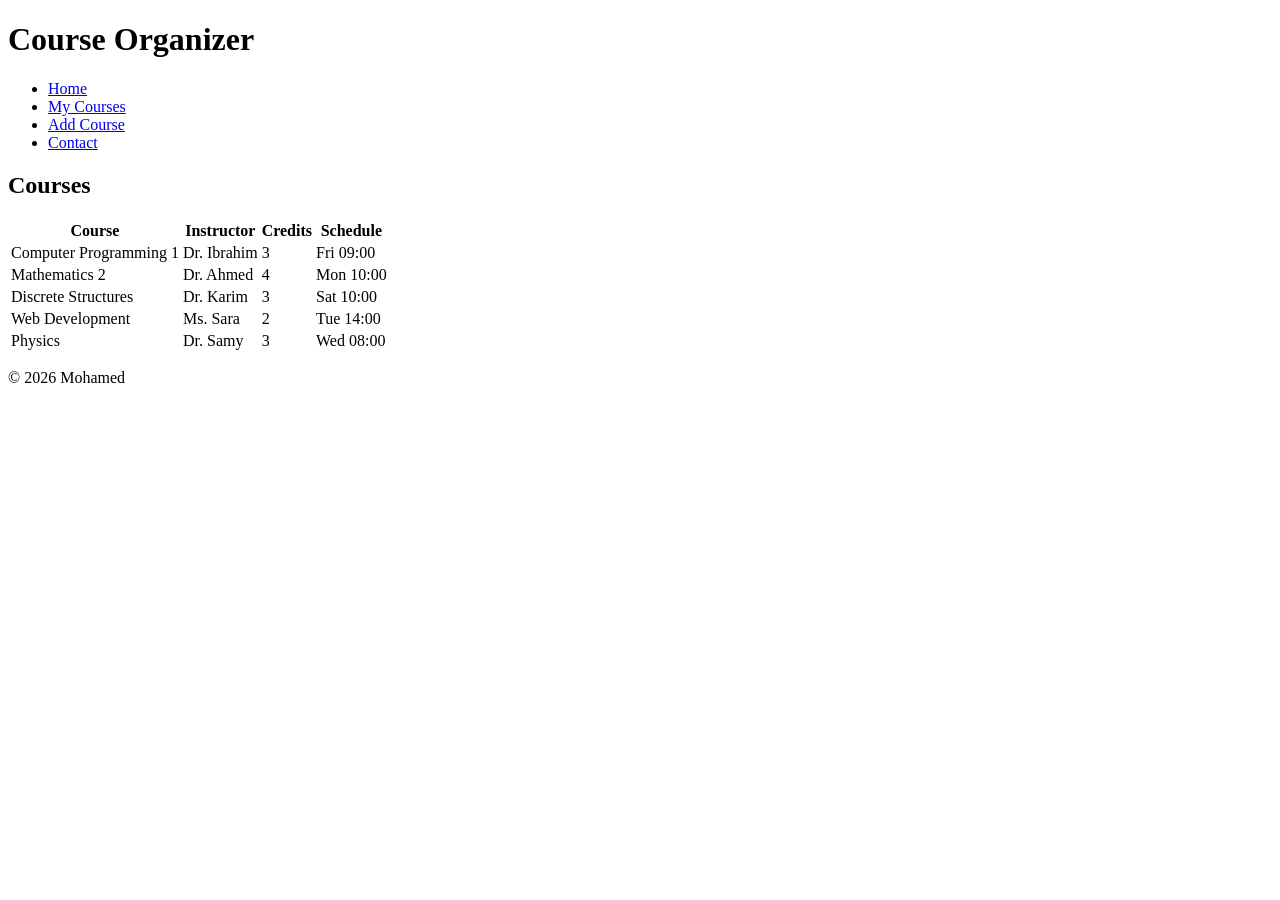
==== courses.html @ 90eda1db "Create courses.html" ====
<!doctype html>
<html lang="en">
<head>
  <meta charset="utf-8">
  <meta name="viewport" content="width=device-width,initial-scale=1">
  <title>Course Organizer — My Courses</title>
  <link rel="stylesheet" href="style.css">
</head>
<body>
  <header>
    <h1>Course Organizer</h1>
    <nav>
      <ul>
        <li><a href="index.html">Home</a></li>
        <li><a href="courses.html" class="active">My Courses</a></li>
        <li><a href="add-course.html">Add Course</a></li>
        <li><a href="contact.html">Contact</a></li>
      </ul>
    </nav>
  </header>

  <main>
    <section>
      <h2>Courses</h2>
      <div class="table-wrap">
        <table>
          <thead>
            <tr><th>Course</th><th>Instructor</th><th>Credits</th><th>Schedule</th></tr>
          </thead>
          <tbody>
            <tr><td>Computer Programming 1</td><td>Dr. Ibrahim</td><td>3</td><td>Fri 09:00</td></tr>
            <tr><td>Mathematics 2</td><td>Dr. Ahmed</td><td>4</td><td>Mon 10:00</td></tr>
            <tr><td>Discrete Structures</td><td>Dr. Karim</td><td>3</td><td>Sat 10:00</td></tr>
            <tr><td>Web Development</td><td>Ms. Sara</td><td>2</td><td>Tue 14:00</td></tr>
            <tr><td>Physics</td><td>Dr. Samy</td><td>3</td><td>Wed 08:00</td></tr>
          </tbody>
        </table>
      </div>
    </section>
  </main>

  <footer>
    <p>&copy; 2026 Mohamed</p>
  </footer>
</body>
  </html>
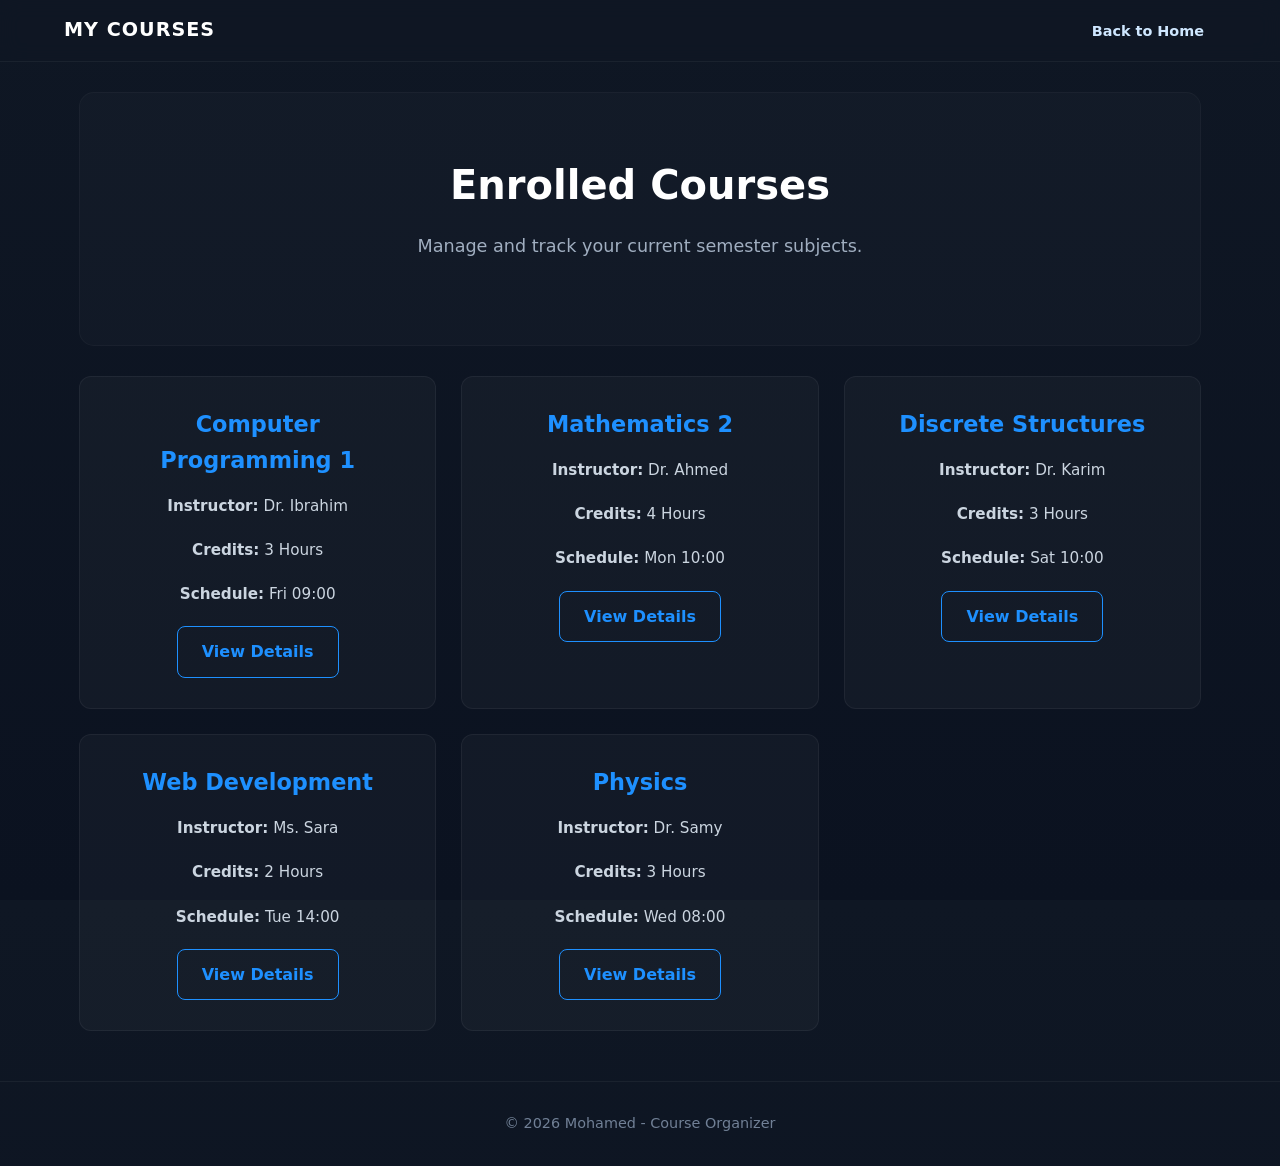
==== commit d0ef5ce4: "Update courses.html" ====
--- a/courses.html
+++ b/courses.html
@@ -1,46 +1,74 @@
-<!doctype html>
+<!DOCTYPE html>
 <html lang="en">
 <head>
-  <meta charset="utf-8">
-  <meta name="viewport" content="width=device-width,initial-scale=1">
-  <title>Course Organizer — My Courses</title>
-  <link rel="stylesheet" href="style.css">
+    <meta charset="UTF-8">
+    <meta name="viewport" content="width=device-width, initial-scale=1.0">
+    <title>My Courses - Course Organizer</title>
+    <link rel="stylesheet" href="style.css">
 </head>
 <body>
-  <header>
-    <h1>Course Organizer</h1>
-    <nav>
-      <ul>
-        <li><a href="index.html">Home</a></li>
-        <li><a href="courses.html" class="active">My Courses</a></li>
-        <li><a href="add-course.html">Add Course</a></li>
-        <li><a href="contact.html">Contact</a></li>
-      </ul>
-    </nav>
-  </header>
+    <header class="site-header">
+        <div class="container header-inner">
+            <div class="brand">MY COURSES</div>
+            <nav class="main-nav">
+                <ul>
+                    <li><a href="index.html">Back to Home</a></li>
+                </ul>
+            </nav>
+        </div>
+    </header>
 
-  <main>
-    <section>
-      <h2>Courses</h2>
-      <div class="table-wrap">
-        <table>
-          <thead>
-            <tr><th>Course</th><th>Instructor</th><th>Credits</th><th>Schedule</th></tr>
-          </thead>
-          <tbody>
-            <tr><td>Computer Programming 1</td><td>Dr. Ibrahim</td><td>3</td><td>Fri 09:00</td></tr>
-            <tr><td>Mathematics 2</td><td>Dr. Ahmed</td><td>4</td><td>Mon 10:00</td></tr>
-            <tr><td>Discrete Structures</td><td>Dr. Karim</td><td>3</td><td>Sat 10:00</td></tr>
-            <tr><td>Web Development</td><td>Ms. Sara</td><td>2</td><td>Tue 14:00</td></tr>
-            <tr><td>Physics</td><td>Dr. Samy</td><td>3</td><td>Wed 08:00</td></tr>
-          </tbody>
-        </table>
-      </div>
-    </section>
-  </main>
+    <main class="container">
+        <section class="hero">
+            <h1>Enrolled Courses</h1>
+            <p>Manage and track your current semester subjects.</p>
+        </section>
 
-  <footer>
-    <p>&copy; 2026 Mohamed</p>
-  </footer>
+        <div class="features">
+            <article class="feature-card">
+                <h3>Computer Programming 1</h3>
+                <p><strong>Instructor:</strong> Dr. Ibrahim</p>
+                <p><strong>Credits:</strong> 3 Hours</p>
+                <p><strong>Schedule:</strong> Fri 09:00</p>
+                <a href="#" class="btn btn-secondary">View Details</a>
+            </article>
+
+            <article class="feature-card">
+                <h3>Mathematics 2</h3>
+                <p><strong>Instructor:</strong> Dr. Ahmed</p>
+                <p><strong>Credits:</strong> 4 Hours</p>
+                <p><strong>Schedule:</strong> Mon 10:00</p>
+                <a href="#" class="btn btn-secondary">View Details</a>
+            </article>
+
+            <article class="feature-card">
+                <h3>Discrete Structures</h3>
+                <p><strong>Instructor:</strong> Dr. Karim</p>
+                <p><strong>Credits:</strong> 3 Hours</p>
+                <p><strong>Schedule:</strong> Sat 10:00</p>
+                <a href="#" class="btn btn-secondary">View Details</a>
+            </article>
+
+            <article class="feature-card">
+                <h3>Web Development</h3>
+                <p><strong>Instructor:</strong> Ms. Sara</p>
+                <p><strong>Credits:</strong> 2 Hours</p>
+                <p><strong>Schedule:</strong> Tue 14:00</p>
+                <a href="#" class="btn btn-secondary">View Details</a>
+            </article>
+
+            <article class="feature-card">
+                <h3>Physics</h3>
+                <p><strong>Instructor:</strong> Dr. Samy</p>
+                <p><strong>Credits:</strong> 3 Hours</p>
+                <p><strong>Schedule:</strong> Wed 08:00</p>
+                <a href="#" class="btn btn-secondary">View Details</a>
+            </article>
+        </div>
+    </main>
+
+    <footer class="site-footer">
+        <p>&copy; 2026 Mohamed - Course Organizer</p>
+    </footer>
 </body>
-  </html>
+</html>
--- a/style.css
+++ b/style.css
@@ -0,0 +1,189 @@
+/* Global reset and box sizing */
+* { 
+    box-sizing: border-box; 
+    margin: 0; 
+    padding: 0; 
+}
+
+html, body { 
+    height: 100%; 
+}
+
+body {
+    font-family: system-ui, -apple-system, "Segoe UI", Roboto, Arial, sans-serif;
+    background: linear-gradient(180deg, #0f1724 0%, #0b1220 100%);
+    color: #e6eef8;
+    line-height: 1.6;
+    -webkit-font-smoothing: antialiased;
+}
+
+/* Layout container */
+.container {
+    width: 90%;
+    max-width: 1200px;
+    margin: 0 auto;
+    padding: 0 15px;
+}
+
+/* Header & Navigation */
+.site-header {
+    background: rgba(15, 23, 36, 0.8);
+    border-bottom: 1px solid rgba(255, 255, 255, 0.05);
+    position: sticky;
+    top: 0;
+    z-index: 100;
+    backdrop-filter: blur(10px);
+}
+
+.header-inner {
+    display: flex;
+    align-items: center;
+    justify-content: space-between;
+    padding: 15px 0;
+}
+
+.brand {
+    font-size: 1.2rem;
+    font-weight: 800;
+    letter-spacing: 1px;
+    color: #fff;
+    text-transform: uppercase;
+}
+
+.main-nav ul {
+    list-style: none;
+    display: flex;
+    gap: 15px;
+}
+
+.main-nav a {
+    color: #cfe7ff;
+    text-decoration: none;
+    font-weight: 600;
+    font-size: 0.9rem;
+    padding: 8px 12px;
+    border-radius: 6px;
+    transition: all 0.3s ease;
+}
+
+.main-nav a:hover, .main-nav a.active {
+    background: rgba(30, 144, 255, 0.15);
+    color: #1e90ff;
+}
+
+/* Hero Section */
+.hero {
+    text-align: center;
+    padding: 60px 20px;
+    background: rgba(255, 255, 255, 0.02);
+    border-radius: 15px;
+    margin: 30px 0;
+    border: 1px solid rgba(255, 255, 255, 0.03);
+}
+
+.hero h1 {
+    font-size: 2.5rem;
+    color: #fff;
+    margin-bottom: 15px;
+}
+
+.hero p {
+    font-size: 1.1rem;
+    color: #a0aec0;
+    max-width: 600px;
+    margin: 0 auto 25px;
+}
+
+/* Grid Layout for Cards */
+.features {
+    display: grid;
+    grid-template-columns: repeat(auto-fit, minmax(300px, 1fr));
+    gap: 25px;
+    margin-bottom: 50px;
+}
+
+.feature-card {
+    background: rgba(255, 255, 255, 0.03);
+    padding: 30px;
+    border-radius: 12px;
+    border: 1px solid rgba(255, 255, 255, 0.05);
+    text-align: center;
+    transition: transform 0.3s ease, background 0.3s ease;
+}
+
+.feature-card:hover {
+    transform: translateY(-10px);
+    background: rgba(255, 255, 255, 0.05);
+    border-color: rgba(30, 144, 255, 0.3);
+}
+
+.feature-card h3 {
+    color: #1e90ff;
+    margin-bottom: 15px;
+    font-size: 1.4rem;
+}
+
+.feature-card p {
+    color: #cbd5e0;
+    margin-bottom: 20px;
+    font-size: 0.95rem;
+}
+
+/* Buttons */
+.btn {
+    display: inline-block;
+    padding: 12px 24px;
+    background: #1e90ff;
+    color: #fff;
+    text-decoration: none;
+    border-radius: 8px;
+    font-weight: 700;
+    transition: background 0.3s ease;
+    border: none;
+    cursor: pointer;
+}
+
+.btn:hover {
+    background: #1c82e6;
+}
+
+.btn-secondary {
+    background: transparent;
+    border: 1px solid #1e90ff;
+    color: #1e90ff;
+}
+
+.btn-secondary:hover {
+    background: rgba(30, 144, 255, 0.1);
+}
+
+/* Footer */
+.site-footer {
+    padding: 30px 0;
+    text-align: center;
+    border-top: 1px solid rgba(255, 255, 255, 0.05);
+    color: #718096;
+    font-size: 0.9rem;
+}
+
+/* Responsive Adjustments */
+@media (max-width: 768px) {
+    .header-inner {
+        flex-direction: column;
+        gap: 15px;
+    }
+    
+    .hero h1 {
+        font-size: 1.8rem;
+    }
+    
+    .main-nav ul {
+        gap: 5px;
+    }
+    
+    .main-nav a {
+        font-size: 0.8rem;
+        padding: 5px 8px;
+    }
+}
+
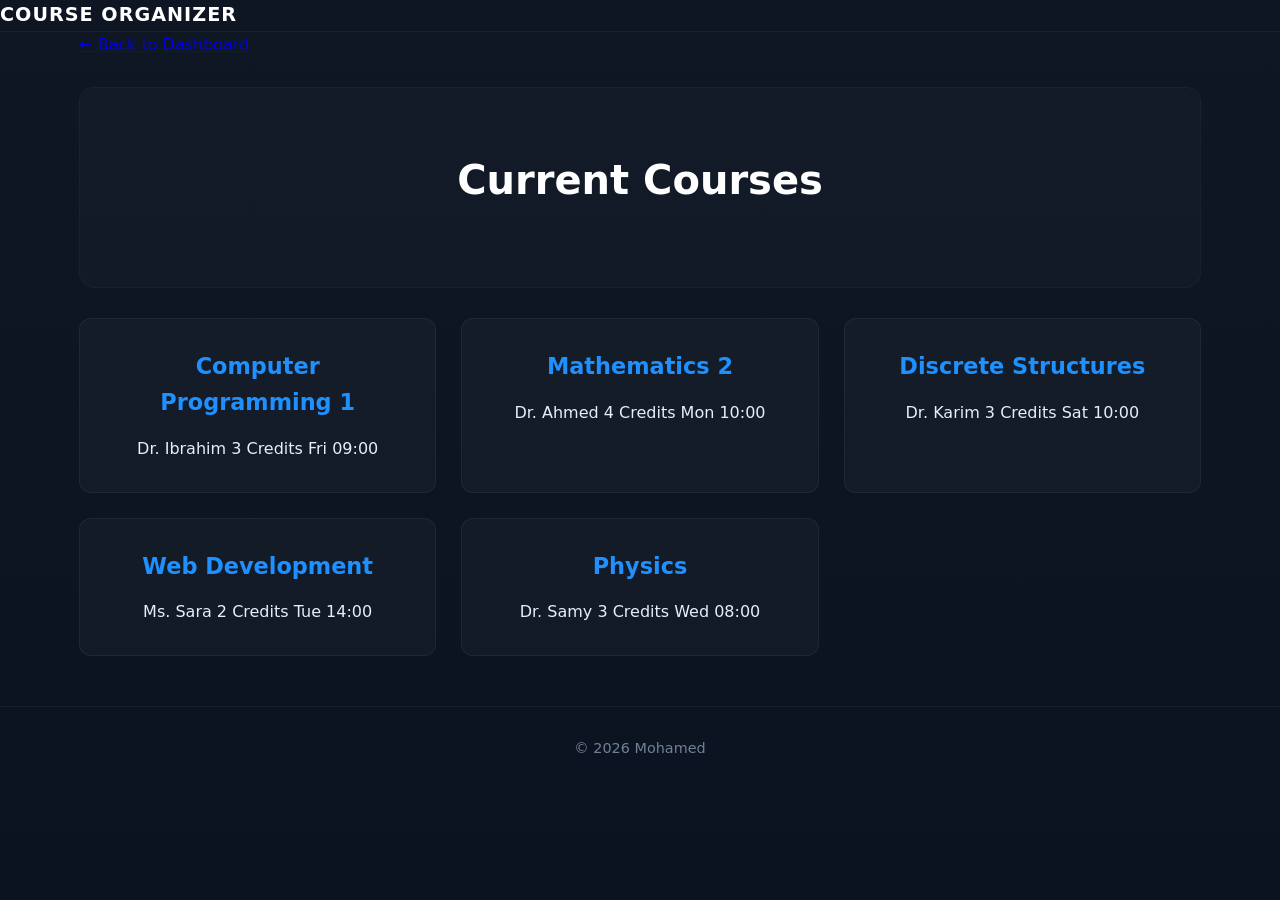
==== commit ac909c84: "Update courses.html" ====
--- a/courses.html
+++ b/courses.html
@@ -3,72 +3,73 @@
 <head>
     <meta charset="UTF-8">
     <meta name="viewport" content="width=device-width, initial-scale=1.0">
-    <title>My Courses - Course Organizer</title>
+    <title>My Courses</title>
     <link rel="stylesheet" href="style.css">
 </head>
 <body>
-    <header class="site-header">
-        <div class="container header-inner">
-            <div class="brand">MY COURSES</div>
-            <nav class="main-nav">
-                <ul>
-                    <li><a href="index.html">Back to Home</a></li>
-                </ul>
-            </nav>
-        </div>
-    </header>
 
-    <main class="container">
-        <section class="hero">
-            <h1>Enrolled Courses</h1>
-            <p>Manage and track your current semester subjects.</p>
-        </section>
+<header class="site-header">
+    <div class="brand">Course Organizer</div>
+</header>
 
-        <div class="features">
-            <article class="feature-card">
-                <h3>Computer Programming 1</h3>
-                <p><strong>Instructor:</strong> Dr. Ibrahim</p>
-                <p><strong>Credits:</strong> 3 Hours</p>
-                <p><strong>Schedule:</strong> Fri 09:00</p>
-                <a href="#" class="btn btn-secondary">View Details</a>
-            </article>
+<main class="container">
+    <a href="index.html" class="back-home">← Back to Dashboard</a>
+    
+    <section class="hero">
+        <h1>Current Courses</h1>
+    </section>
 
-            <article class="feature-card">
-                <h3>Mathematics 2</h3>
-                <p><strong>Instructor:</strong> Dr. Ahmed</p>
-                <p><strong>Credits:</strong> 4 Hours</p>
-                <p><strong>Schedule:</strong> Mon 10:00</p>
-                <a href="#" class="btn btn-secondary">View Details</a>
-            </article>
+    <div class="features">
+        <article class="feature-card">
+            <h3>Computer Programming 1</h3>
+            <div class="course-info">
+                <span>Dr. Ibrahim</span>
+                <span>3 Credits</span>
+                <span>Fri 09:00</span>
+            </div>
+        </article>
 
-            <article class="feature-card">
-                <h3>Discrete Structures</h3>
-                <p><strong>Instructor:</strong> Dr. Karim</p>
-                <p><strong>Credits:</strong> 3 Hours</p>
-                <p><strong>Schedule:</strong> Sat 10:00</p>
-                <a href="#" class="btn btn-secondary">View Details</a>
-            </article>
+        <article class="feature-card">
+            <h3>Mathematics 2</h3>
+            <div class="course-info">
+                <span>Dr. Ahmed</span>
+                <span>4 Credits</span>
+                <span>Mon 10:00</span>
+            </div>
+        </article>
 
-            <article class="feature-card">
-                <h3>Web Development</h3>
-                <p><strong>Instructor:</strong> Ms. Sara</p>
-                <p><strong>Credits:</strong> 2 Hours</p>
-                <p><strong>Schedule:</strong> Tue 14:00</p>
-                <a href="#" class="btn btn-secondary">View Details</a>
-            </article>
+        <article class="feature-card">
+            <h3>Discrete Structures</h3>
+            <div class="course-info">
+                <span>Dr. Karim</span>
+                <span>3 Credits</span>
+                <span>Sat 10:00</span>
+            </div>
+        </article>
 
-            <article class="feature-card">
-                <h3>Physics</h3>
-                <p><strong>Instructor:</strong> Dr. Samy</p>
-                <p><strong>Credits:</strong> 3 Hours</p>
-                <p><strong>Schedule:</strong> Wed 08:00</p>
-                <a href="#" class="btn btn-secondary">View Details</a>
-            </article>
-        </div>
-    </main>
+        <article class="feature-card">
+            <h3>Web Development</h3>
+            <div class="course-info">
+                <span>Ms. Sara</span>
+                <span>2 Credits</span>
+                <span>Tue 14:00</span>
+            </div>
+        </article>
 
-    <footer class="site-footer">
-        <p>&copy; 2026 Mohamed - Course Organizer</p>
-    </footer>
+        <article class="feature-card">
+            <h3>Physics</h3>
+            <div class="course-info">
+                <span>Dr. Samy</span>
+                <span>3 Credits</span>
+                <span>Wed 08:00</span>
+            </div>
+        </article>
+    </div>
+</main>
+
+<footer class="site-footer">
+    &copy; 2026 Mohamed
+</footer>
+
 </body>
 </html>
